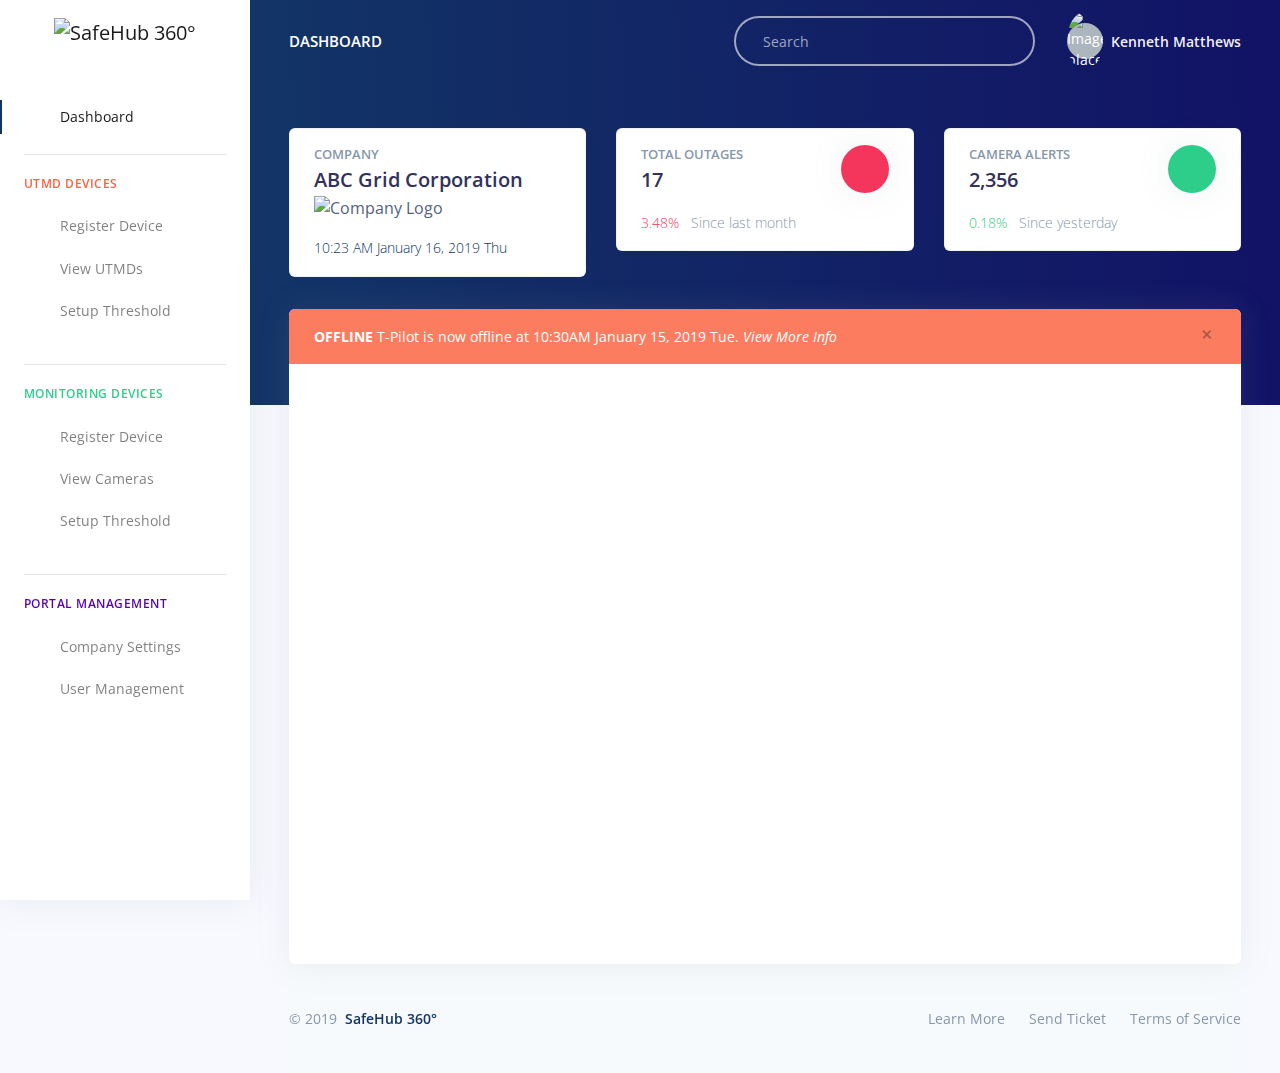
==== dashboard.html @ 9fd8b377 "Added Register utmd, list html" ====
<!DOCTYPE html>
<html>

<head>
  <meta charset="utf-8">
  <meta name="viewport" content="width=device-width, initial-scale=1, shrink-to-fit=no">
  <meta name="description" content="One of ">
  <meta name="author" content="Ascent Digital Solutions">
  <title>SafeHub 360°</title>
  <!-- Favicon -->
  <link href="./assets/img/brand/favicon.png" rel="icon" type="image/png">
  <!-- Fonts -->
  <link href="https://fonts.googleapis.com/css?family=Open+Sans:300,400,600,700" rel="stylesheet">
  <!-- Icons -->
  <link href="./assets/vendor/nucleo/css/nucleo.css" rel="stylesheet">
  <link href="./assets/vendor/@fortawesome/fontawesome-free/css/all.min.css" rel="stylesheet">
  <!-- Argon CSS -->
  <link type="text/css" href="./assets/css/argon.css?v=1.0.0" rel="stylesheet">
</head>

<body>










  <!-- Sidenav -->
  <nav class="navbar navbar-vertical fixed-left navbar-expand-md navbar-light bg-white" id="sidenav-main">
    <div class="container-fluid">
      <!-- Toggler -->
      <button class="navbar-toggler" type="button" data-toggle="collapse" data-target="#sidenav-collapse-main" aria-controls="sidenav-main" aria-expanded="false" aria-label="Toggle navigation">
        <span class="navbar-toggler-icon"></span>
      </button>
      <!-- Brand -->
      <a class="navbar-brand pt-0" href="./index.html">
        <img src="./assets/img/brand/blue.png" class="navbar-brand-img" alt="SafeHub 360°">
      </a>
      <!-- User -->
      <ul class="nav align-items-center d-md-none">
        <li class="nav-item dropdown">
          <a class="nav-link nav-link-icon" href="#" role="button" data-toggle="dropdown" aria-haspopup="true" aria-expanded="false">
            <i class="ni ni-bell-55"></i>
          </a>
          <div class="dropdown-menu dropdown-menu-arrow dropdown-menu-right" aria-labelledby="navbar-default_dropdown_1">
            <a class="dropdown-item" href="#">Action</a>
            <a class="dropdown-item" href="#">Another action</a>
            <div class="dropdown-divider"></div>
            <a class="dropdown-item" href="#">Something else here</a>
          </div>
        </li>

        <!-- Side Dropwdonw -->
        <li class="nav-item dropdown">
          <a class="nav-link" href="#" role="button" data-toggle="dropdown" aria-haspopup="true" aria-expanded="false">
            <div class="media align-items-center">
              <span class="avatar avatar-sm rounded-circle">
                <img alt="Image placeholder" src="./assets/img/theme/team-1-800x800.jpg">
              </span>
            </div>
          </a>
          <div class="dropdown-menu dropdown-menu-arrow dropdown-menu-right">
            <div class=" dropdown-header noti-title">
              <h6 class="text-overflow m-0">Welcome!</h6>
            </div>
            <a href="./examples/profile.html" class="dropdown-item">
              <i class="ni ni-single-02"></i>
              <span>My profile</span>
            </a>
            <a href="./examples/profile.html" class="dropdown-item">
              <i class="ni ni-settings-gear-65"></i>
              <span>Settings</span>
            </a>
            <a href="./examples/profile.html" class="dropdown-item">
              <i class="ni ni-calendar-grid-58"></i>
              <span>Activity</span>
            </a>
            <a href="./examples/profile.html" class="dropdown-item">
              <i class="ni ni-support-16"></i>
              <span>Support</span>
            </a>
            <div class="dropdown-divider"></div>
            <a href="#!" class="dropdown-item">
              <i class="ni ni-user-run"></i>
              <span>Logout</span>
            </a>
          </div>
        </li>
        <!--  -->
      </ul>
      <!-- Collapse -->
      <div class="collapse navbar-collapse" id="sidenav-collapse-main">
        <!-- Collapse header -->
        <div class="navbar-collapse-header d-md-none">
          <div class="row">
            <div class="col-6 collapse-brand">
              <a href="./index.html">
                <img src="./assets/img/brand/blue.png">
              </a>
            </div>
            <div class="col-6 collapse-close">
              <button type="button" class="navbar-toggler" data-toggle="collapse" data-target="#sidenav-collapse-main" aria-controls="sidenav-main" aria-expanded="false" aria-label="Toggle sidenav">
                <span></span>
                <span></span>
              </button>
            </div>
          </div>
        </div>
        <!-- Form -->
        <form class="mt-4 mb-3 d-md-none">
          <div class="input-group input-group-rounded input-group-merge">
            <input type="search" class="form-control form-control-rounded form-control-prepended" placeholder="Search" aria-label="Search">
            <div class="input-group-prepend">
              <div class="input-group-text">
                <span class="fa fa-search"></span>
              </div>
            </div>
          </div>
        </form>
        <!-- Navigation -->
        <ul class="navbar-nav">
          <li class="nav-item">
            <a class="nav-link active" href="./dashboard.html">
              <i class="ni ni-tv-2 text-primary"></i> Dashboard
            </a>
          </li>
        </ul>


        <!-- UTMD Links -->
        <hr class="my-3">
        <!-- Heading -->
        <h6 class="navbar-heading text-orange">UTMD Devices</h6>
        <ul class="navbar-nav mb-md-3">
          <li class="nav-item">
            <a class="nav-link" href="./register-utmd.html">
              <i class="ni ni-fat-add text-orange"></i> Register Device
            </a>
          </li>
          <li class="nav-item">
            <a class="nav-link" href="./list-utmd.html">
              <i class="ni ni-app text-orange"></i> View UTMDs
            </a>
          </li>
          <li class="nav-item">
            <a class="nav-link" href="./setup-utmd.html">
              <i class="ni ni-settings text-orange"></i> Setup Threshold 
            </a>
          </li>
        </ul>
        <!-- End UTMD Links -->


        <!-- Camera Links -->
        <hr class="my-3">
        <!-- Heading -->
        <h6 class="navbar-heading text-green">Monitoring Devices</h6>
        <ul class="navbar-nav mb-md-3">
          <li class="nav-item">
            <a class="nav-link" href="./register-camera.html">
              <i class="ni ni-fat-add text-green"></i> Register Device
            </a>
          </li>
          <li class="nav-item">
            <a class="nav-link" href="./list-camera.html">
              <i class="fa fa-video text-green"></i> View Cameras
            </a>
          </li>
          <li class="nav-item">
            <a class="nav-link" href="./setup-camera.html">
              <i class="ni ni-settings text-green"></i> Setup Threshold 
            </a>
          </li>
        </ul>
        <!-- End Camera Links -->





        <!-- Portal Management -->
        <!-- Divider -->
        <hr class="my-3">
        <!-- Heading -->
        <h6 class="navbar-heading text-indigo">Portal Management</h6>
        <!-- Navigation -->
        <ul class="navbar-nav mb-md-3">
          <li class="nav-item">
            <a class="nav-link" href="./company-settings.html">
              <i class="ni ni-building text-indigo"></i> Company Settings
            </a>
          </li>
          <li class="nav-item">
            <a class="nav-link" href="./user-management.html">
              <i class="ni ni-circle-08 text-indigo"></i> User Management
            </a>
          </li> 
        </ul>
        <!-- End Portal Management -->



      </div>
    </div>
  </nav>


















  <!-- Main content -->
  <div class="main-content">
    <!-- Top navbar -->
    <nav class="navbar navbar-top navbar-expand-md navbar-dark" id="navbar-main">
      <div class="container-fluid">
        <!-- Brand -->
        <a class="h4 mb-0 text-white text-uppercase d-none d-lg-inline-block" href="./index.html">Dashboard</a>
        <!-- Form -->
        <form class="navbar-search navbar-search-dark form-inline mr-3 d-none d-md-flex ml-lg-auto">
          <div class="form-group mb-0">
            <div class="input-group input-group-alternative">
              <div class="input-group-prepend">
                <span class="input-group-text"><i class="fas fa-search"></i></span>
              </div>
              <input class="form-control" placeholder="Search" type="text">
            </div>
          </div>
        </form>
        <!-- User -->
        <ul class="navbar-nav align-items-center d-none d-md-flex">
          <li class="nav-item dropdown">
            <a class="nav-link pr-0" href="#" role="button" data-toggle="dropdown" aria-haspopup="true" aria-expanded="false">
              <div class="media align-items-center">
                <span class="avatar avatar-sm rounded-circle">
                  <img alt="Image placeholder" src="./assets/img/theme/team-1-800x800.jpg">
                </span>
                <div class="media-body ml-2 d-none d-lg-block">
                  <span class="mb-0 text-sm  font-weight-bold">Kenneth Matthews</span>
                </div>
              </div>
            </a>
            <div class="dropdown-menu dropdown-menu-arrow dropdown-menu-right">
              <div class=" dropdown-header noti-title">
                <h6 class="text-overflow m-0">Welcome!</h6>
              </div> 
              <a href="./examples/profile.html" class="dropdown-item">
                <i class="ni ni-settings-gear-65"></i>
                <span>Settings</span>
              </a>
              <a href="./examples/profile.html" class="dropdown-item">
                <i class="ni ni-calendar-grid-58"></i>
                <span>Activity</span>
              </a>
              <a href="./examples/profile.html" class="dropdown-item">
                <i class="ni ni-support-16"></i>
                <span>Contact Support</span>
              </a>
              <div class="dropdown-divider"></div>
              <a href="#!" class="dropdown-item">
                <i class="ni ni-user-run"></i>
                <span>Logout</span>
              </a>
            </div>
          </li>
        </ul>
      </div>
    </nav>















    <!-- Header -->
    <div class="header bg-gradient-primary pb-8 pt-5 pt-md-8">
      <div class="container-fluid">
        <div class="header-body">
          <!-- Card stats -->
          <div class="row">

            <div class="col-xl-4 col-lg-12">
              <div class="card card-stats mb-4 mb-xl-0">
                <div class="card-body">
                  <div class="row">
                    <div class="col">
                      <h5 class="card-title text-uppercase text-muted mb-0">Company</h5>
                      <span class="h2 font-weight-bold mb-0">ABC Grid Corporation</span>
                    </div>
                    <div class="col-auto">
                      <img src="./assets/img/brand/blue.png" width="100px" alt="Company Logo">
                    </div>
                  </div>
                  <p class="mt-3 mb-0 text-muted text-sm">
                    <span class="text-primary mr-2"><i class="fas fa-clock"></i> 10:23 AM January 16, 2019 Thu</span>
                    <span class="text-nowrap"></span>
                  </p>
                </div>
              </div>
            </div>



            <div class="col-xl-4 col-lg-6">
              <div class="card card-stats mb-4 mb-xl-0">
                <div class="card-body">
                  <div class="row">
                    <div class="col">
                      <h5 class="card-title text-uppercase text-muted mb-0">Total Outages</h5>
                      <span class="h2 font-weight-bold mb-0">17</span>
                    </div>
                    <div class="col-auto">
                      <div class="icon icon-shape bg-danger text-white rounded-circle shadow">
                        <i class="fas fa-bolt"></i>
                      </div>
                    </div>
                  </div>
                  <p class="mt-3 mb-0 text-muted text-sm">
                    <span class="text-danger mr-2"><i class="fa fa-arrow-up"></i> 3.48%</span>
                    <span class="text-nowrap">Since last month</span>
                  </p>
                </div>
              </div>
            </div>
            <div class="col-xl-4 col-lg-6">
              <div class="card card-stats mb-4 mb-xl-0">
                <div class="card-body">
                  <div class="row">
                    <div class="col">
                      <h5 class="card-title text-uppercase text-muted mb-0">Camera Alerts</h5>
                      <span class="h2 font-weight-bold mb-0">2,356</span>
                    </div>
                    <div class="col-auto">
                      <div class="icon icon-shape bg-green text-white rounded-circle shadow">
                        <i class="fa fa-video"></i>
                      </div>
                    </div>
                  </div>
                  <p class="mt-3 mb-0 text-muted text-sm">
                    <span class="text-success mr-2"><i class="fas fa-arrow-down"></i> 0.18%</span>
                    <span class="text-nowrap">Since yesterday</span>
                  </p>
                </div>
              </div>
            </div> 



          </div>
        </div>
      </div>
    </div>












    <!-- Page content -->
    <div class="container-fluid mt--7">
      <div class="row">
        <div class="col">
          <div class="card shadow border-0 hide-overflow map-dashboard">
            <div class="alert alert-warning" role="alert">
                <strong><i class="fa fa-info-circle"></i> OFFLINE</strong> T-Pilot is now offline at 10:30AM January 15, 2019 Tue. <a href="#" class="text-white"><i>View More Info</i></a>

                <button type="button" class="close" data-dismiss="alert" aria-label="Close">
                  <span aria-hidden="true">&times;</span>
                </button>
            </div>

            <iframe class="" src="http://maps.google.com/maps?q=19.7436798, 96.0950516&z=15&output=embed" width="100%" height="600px" frameborder="0" style="border-radius: 10px;"></iframe>
          </div>
        </div>
      </div>

   
      <!-- Footer -->
      <footer class="footer">
        <div class="row align-items-center justify-content-xl-between">
          <div class="col-xl-6">
            <div class="copyright text-center text-xl-left text-muted">
              &copy; 2019 <a href="./dashboard.html" class="font-weight-bold ml-1" target="_blank">SafeHub 360°</a>
            </div>
          </div>
          <div class="col-xl-6">
            <ul class="nav nav-footer justify-content-center justify-content-xl-end">
              <li class="nav-item">
                <a href="./dashboard.html" class="nav-link" target="_blank">Learn More</a>
              </li>
              <li class="nav-item">
                <a href="./dashboard.html" class="nav-link" target="_blank">Send Ticket</a>
              </li> 
              <li class="nav-item">
                <a href="" class="nav-link" target="_blank">Terms of Service</a>
              </li>
            </ul>
          </div>
        </div>
      </footer>
    </div>
  </div>
  <!-- Argon Scripts -->
  <!-- Core -->
  <script src="./assets/vendor/jquery/dist/jquery.min.js"></script>
  <script src="./assets/vendor/bootstrap/dist/js/bootstrap.bundle.min.js"></script>
  <!-- Optional JS -->
  <script src="./assets/vendor/chart.js/dist/Chart.min.js"></script>
  <script src="./assets/vendor/chart.js/dist/Chart.extension.js"></script>
  <!-- Argon JS -->
  <script src="./assets/js/argon.js?v=1.0.0"></script>
</body>

</html>
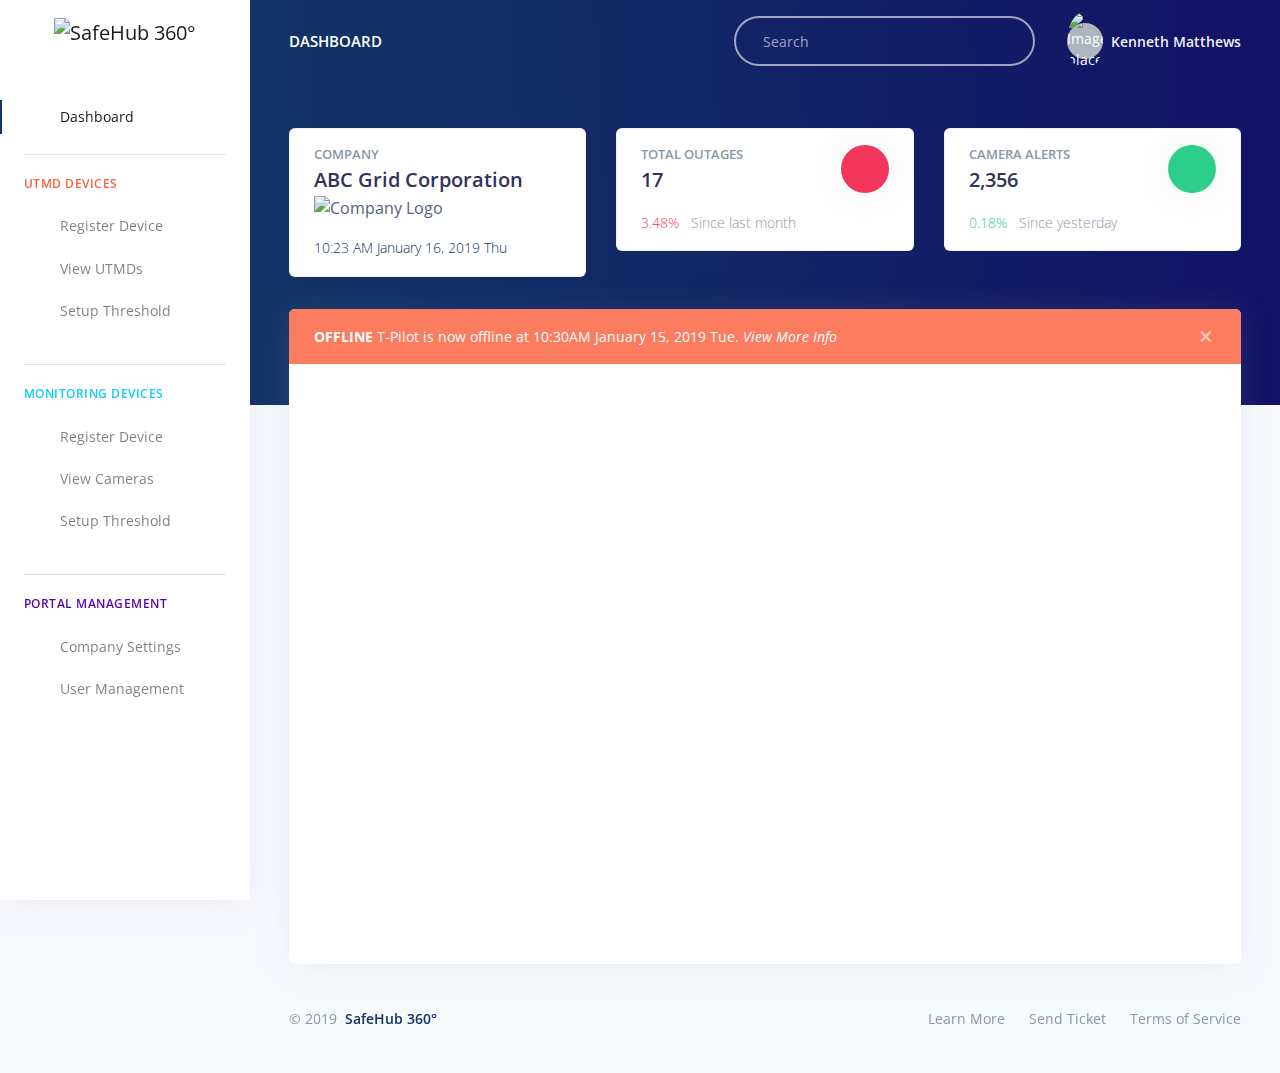
==== commit 5d91e359: "Added Setup Threshold page" ====
--- a/dashboard.html
+++ b/dashboard.html
@@ -158,21 +158,21 @@
         <!-- Camera Links -->
         <hr class="my-3">
         <!-- Heading -->
-        <h6 class="navbar-heading text-green">Monitoring Devices</h6>
+        <h6 class="navbar-heading text-teal">Monitoring Devices</h6>
         <ul class="navbar-nav mb-md-3">
           <li class="nav-item">
             <a class="nav-link" href="./register-camera.html">
-              <i class="ni ni-fat-add text-green"></i> Register Device
+              <i class="ni ni-fat-add text-teal"></i> Register Device
             </a>
           </li>
           <li class="nav-item">
             <a class="nav-link" href="./list-camera.html">
-              <i class="fa fa-video text-green"></i> View Cameras
+              <i class="fa fa-video text-teal"></i> View Cameras
             </a>
           </li>
           <li class="nav-item">
             <a class="nav-link" href="./setup-camera.html">
-              <i class="ni ni-settings text-green"></i> Setup Threshold 
+              <i class="ni ni-settings text-teal"></i> Setup Threshold 
             </a>
           </li>
         </ul>
@@ -392,7 +392,7 @@
       <div class="row">
         <div class="col">
           <div class="card shadow border-0 hide-overflow map-dashboard">
-            <div class="alert alert-warning" role="alert">
+            <div class="alert alert-warning alert-dismissible fade show" role="alert">
                 <strong><i class="fa fa-info-circle"></i> OFFLINE</strong> T-Pilot is now offline at 10:30AM January 15, 2019 Tue. <a href="#" class="text-white"><i>View More Info</i></a>
 
                 <button type="button" class="close" data-dismiss="alert" aria-label="Close">
